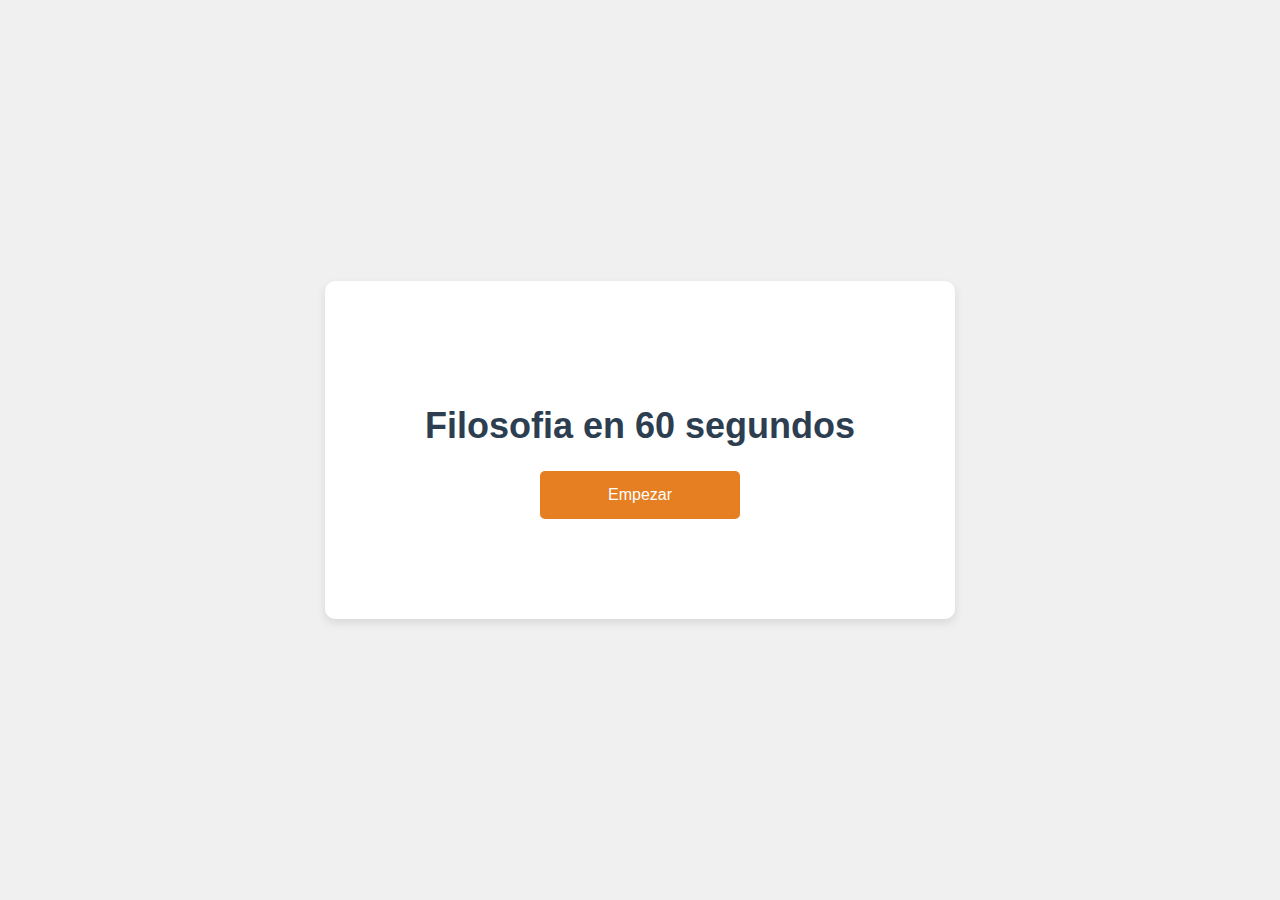
==== index.html @ 46fcbabe "Add files via upload" ====
<!DOCTYPE html>
<html lang="en">
<head>
    <meta charset="UTF-8">
    <meta name="viewport" content="width=device-width, initial-scale=1.0">
    <link rel="stylesheet" href="style.css">
    <title>Juego de Filosofia</title>
</head>
<body>
    <div class="container">
        <h1>Filosofia en 60 segundos</h1>
        <button onclick="window.location.href = 'eleccion.html';" id="start-button">Empezar</button>
    </div>

</body>
</html>
---- style.css ----
body {
    font-family: Arial, sans-serif;
    text-align: center;
    background-color: #f0f0f0;
    margin: 0;
    height: 100vh;
    display: grid;
    place-items: center;
}

.container {
    max-width: 800px;
    background: white;
    padding: 100px ;
    border-radius: 10px;
    box-shadow: 0px 4px 10px rgba(0, 0, 0, 0.1);
}

h1 {
    color: #2c3e50;
    font-size: 36px;
}

.filosofos {
    display: flex;
    flex-wrap: wrap;
    justify-content: center;
    gap: 20px;
    margin-top: 30px;
}
button {
    padding: 15px 25px;
    font-size: 16px;
    background-color: #e67e22;
    color: white;
    border: none;
    border-radius: 5px;
    cursor: pointer;
    width: 200px;
}
button:hover {
    background-color: #d35400;
}

.container-filosofos {
    max-width: 800px;
    background-color: white;
    padding: 60px;
    margin: 30px;
    border-radius: 10px;
    box-shadow: 0px 4px 10px rgba(0, 0, 0, 0.1);
}
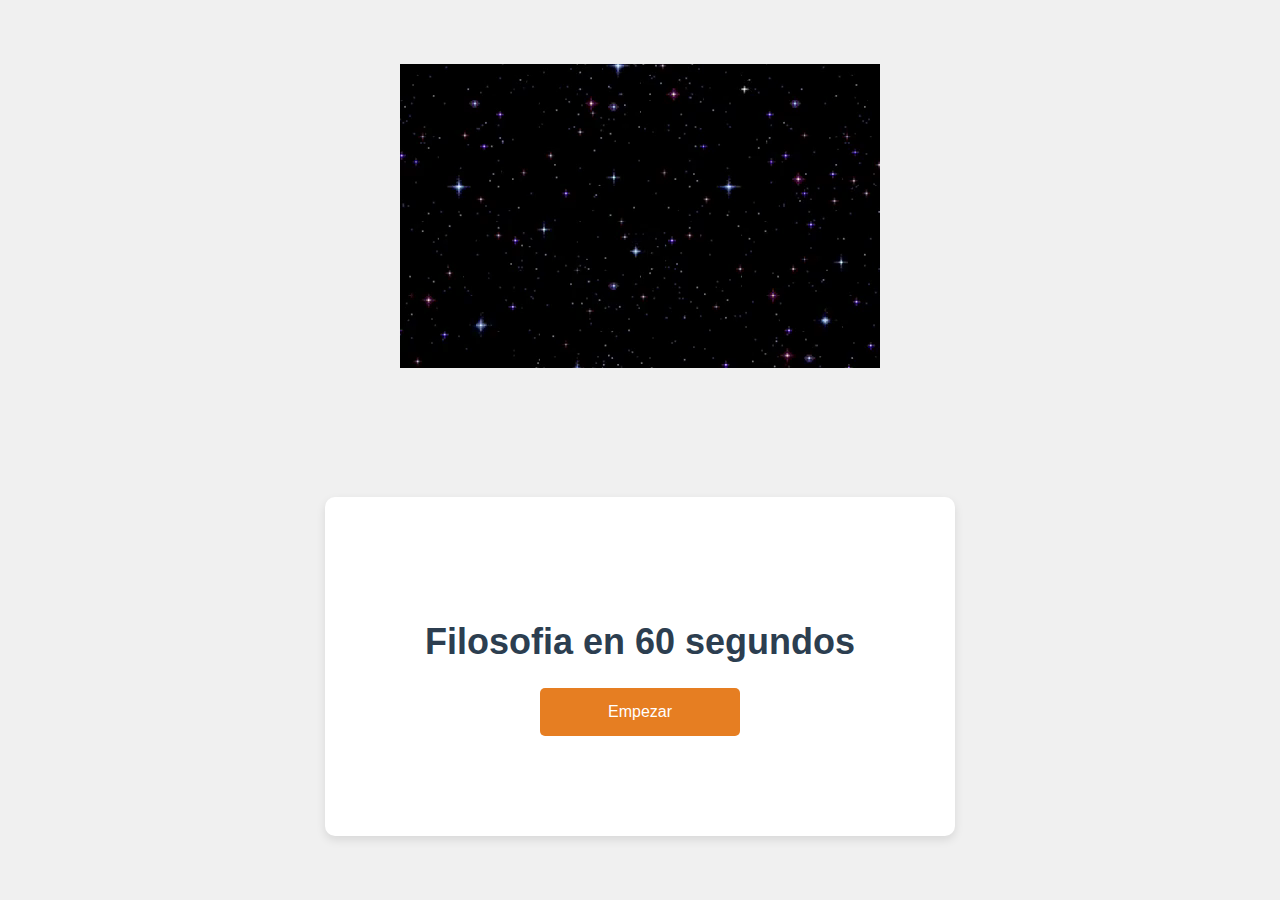
==== commit 868d0039: "index.html" ====
--- a/index.html
+++ b/index.html
@@ -7,10 +7,14 @@
     <title>Juego de Filosofia</title>
 </head>
 <body>
+    <video autoplay loop muted id="video-fondo">
+        <source src="background.mp4" type="video/mp4">
+        Tu navegador no soporta elementos de video.
+    </video>
     <div class="container">
         <h1>Filosofia en 60 segundos</h1>
         <button onclick="window.location.href = 'eleccion.html';" id="start-button">Empezar</button>
     </div>
 
 </body>
-</html>+</html>
